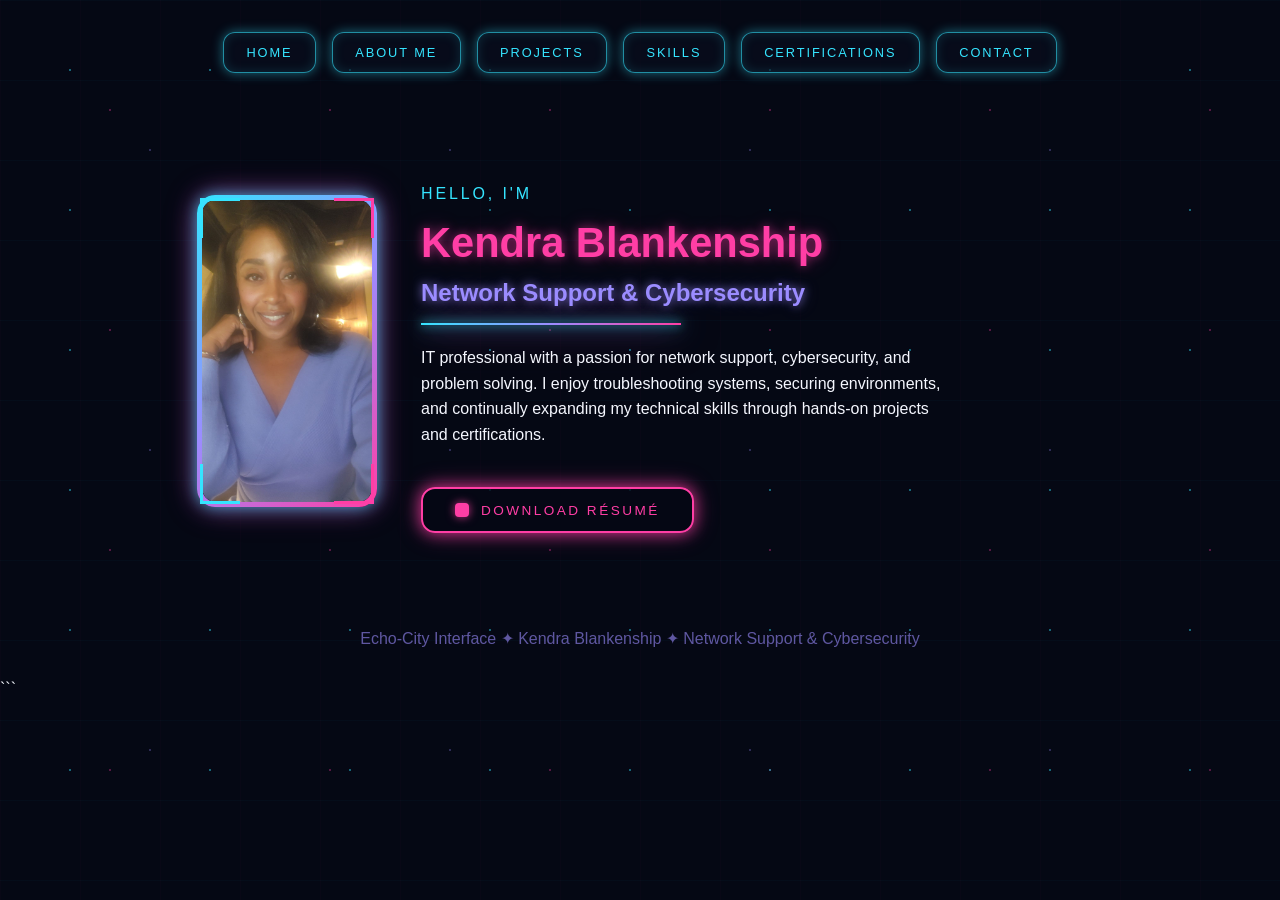
==== index.html @ c8859ae5 "Update index.html" ====
<!DOCTYPE html>

<html lang="en">
<head>
    <meta charset="UTF-8">
  <!DOCTYPE html>

<html lang="en">
<head>
    <meta charset="UTF-8">
    <meta name="viewport" content="width=device-width, initial-scale=1.0">
    <title>Kendra Blankenship | Echo-City Interface</title>

    <link rel="stylesheet" href="css/main.css">
</head>

<body>

    <div class="bg-stars"></div>
    <div class="bg-grid"></div>
    <div class="bg-sparks"></div>

    <header>
        <nav class="nav-bar">
            <a href="index.html">Home</a>
            <a href="about.html">About Me</a>
            <a href="projects.html">Projects</a>
            <a href="skills.html">Skills</a>
            <a href="certifications.html">Certifications</a>
            <a href="contact.html">Contact</a>
        </nav>
    </header>

<main class="hero-section">

<div class="portrait-frame">
    
    <span class="hud-corner tl"></span>
    <span class="hud-corner tr"></span>
    <span class="hud-corner bl"></span>
    <span class="hud-corner br"></span>

    <div class="portrait-container">
        <img src="assets/portrait.jpg" alt="Kendra Blankenship">
    </div>

</div>

    <div class="hero-content">

        <p class="intro-text">HELLO, I'M</p>

        <h1>Kendra Blankenship</h1>

        <h2>Network Support & Cybersecurity</h2>

        <div class="bio-panel">
            <p>
                IT professional with a passion for network support,
                cybersecurity, and problem solving. I enjoy
                troubleshooting systems, securing environments,
                and continually expanding my technical skills
                through hands-on projects and certifications.
            </p>
        </div>

<a href="#" class="resume-button">
    Download Résumé
</a>

    </div>

</main>

<footer>
    Echo-City Interface ✦ Kendra Blankenship ✦ Network Support & Cybersecurity
</footer>
```

</body>
</html>
---- css/main.css ----
* {
  box-sizing: border-box;
}

body {
  margin: 0;
  min-height: 100vh;
  background: #050814;
  color: #f5f7ff;
  font-family: Arial, sans-serif;
}

.nav-bar {
  display: flex;
  justify-content: center;
  gap: 1rem;
  padding: 2rem 1rem;
  flex-wrap: wrap;
}

.nav-bar a {
  display: inline-flex;
  align-items: center;
  justify-content: center;

  padding: 0.75rem 1.4rem;

  text-decoration: none;
  text-transform: uppercase;
  letter-spacing: 0.15em;
  font-size: 0.8rem;

  color: #35e4ff;

  border-radius: 12px;
  border: 1px solid rgba(53, 228, 255, 0.6);

  background: rgba(10, 15, 30, 0.65);

  box-shadow:
    0 0 12px rgba(53, 228, 255, 0.45),
    inset 0 0 12px rgba(53, 228, 255, 0.15);

  transition: all 0.25s ease;
}
.nav-bar a:hover {
  color: #ff3ea5;

  border-color: rgba(255, 62, 165, 0.85);

  box-shadow:
    0 0 18px rgba(255, 62, 165, 0.8),
    0 0 30px rgba(255, 62, 165, 0.4),
    inset 0 0 16px rgba(255, 62, 165, 0.25);

  transform: translateY(-2px);
}

.hero-section {
  max-width: 950px;
  margin: 4rem auto;
  padding: 0 2rem;

  display: grid;
  grid-template-columns: 180px 1fr;
  gap: 2.75rem;
  align-items: center;
}

.portrait-container img {
  width: 100%;
  display: block;
  border-radius: 14px;
}

.intro-text {
  color: #35e4ff;
  letter-spacing: 0.18em;
  text-transform: uppercase;
}

.hero-content h1 {
  margin: 0;
  font-size: 2.6rem;

  color: #ff3ea5;

  text-shadow:
    0 0 10px rgba(255, 62, 165, 0.5),
    0 0 20px rgba(255, 62, 165, 0.3);
}

.hero-content h2 {
  color: #9b8cff;
  font-size: 1.5rem;
  margin-top: 0.75rem;

  text-shadow:
    0 0 8px rgba(155, 140, 255, 0.65),
    0 0 16px rgba(155, 140, 255, 0.35);
}

.hero-content h2::after {
  content: "";
  display: block;

  width: 260px;
  height: 2px;

  margin-top: 1rem;

  background: linear-gradient(
    90deg,
    #35e4ff,
    #9b8cff,
    #ff3ea5
  );

  box-shadow:
    0 0 10px rgba(53,228,255,1),
    0 0 20px rgba(53,228,255,.85),
    0 0 30px rgba(155,140,255,.8),
    0 0 40px rgba(255,62,165,.75),
    0 0 55px rgba(255,62,165,.6);

  animation: hud-pulse 4s ease-in-out infinite;
}

@keyframes hud-pulse {
  0%, 100% {
    opacity: .85;
  }

  50% {
    opacity: 1;
  }
}

.bio-panel {
  max-width: 520px;
  line-height: 1.6;
}

.resume-button {
  display: inline-flex;
  align-items: center;
  gap: 0.75rem;

  margin-top: 1.5rem;
  padding: 0.85rem 2rem;

  text-decoration: none;
  text-transform: uppercase;
  letter-spacing: 0.18em;
  font-size: 0.85rem;

  color: #ff3ea5;

  border: 2px solid #ff3ea5;
  border-radius: 14px;

  background: rgba(5, 8, 20, 0.8);

  box-shadow:
    0 0 15px rgba(255, 62, 165, 0.7),
    0 0 25px rgba(255, 62, 165, 0.4);

  transition: all 0.25s ease;
}

.resume-button::before {
  content: "";
  width: 14px;
  height: 14px;
  border-radius: 4px;

  background: #ff3ea5;

  box-shadow:
    0 0 10px rgba(255, 62, 165, 0.8);
}

.resume-button:hover {
  color: #35e4ff;
  border-color: #35e4ff;

  box-shadow:
    0 0 20px rgba(53, 228, 255, 0.8),
    0 0 35px rgba(53, 228, 255, 0.5);
}

footer {
  text-align: center;
  padding: 2rem 1rem;
  color: rgba(155, 140, 255, 0.6);
}

@media (max-width: 800px) {
  .hero-section {
    grid-template-columns: 1fr;
    text-align: center;
  }

  .portrait-container {
    max-width: 260px;
    margin: 0 auto;
  }

  .bio-panel {
    margin: 0 auto;
  }
}
.portrait-frame {
  position: relative;
  padding: 5px;
  border-radius: 18px;

  background: linear-gradient(
    135deg,
    #35e4ff,
    #9b8cff,
    #ff3ea5
  );

  box-shadow:
    0 0 14px rgba(53,228,255,.55),
    0 0 24px rgba(155,140,255,.45),
    0 0 32px rgba(255,62,165,.35);
}

.portrait-container {
  background: #050814;
  border-radius: 14px;
  overflow: hidden;
}

.portrait-container img {
  width: 100%;
  display: block;
  border-radius: 14px;
}

.hud-corner {
  position: absolute;
  width: 50px;
  height: 50px;
  z-index: 5;
}

.tl {
  top: 3px;
  left: 3px;

  width: 40px;
  height: 40px;

  border-top: 3px solid #35e4ff;
  border-left: 3px solid #35e4ff;
}

.tr {
  top: 3px;
  right: 3px;

  width: 40px;
  height: 40px;

  border-top: 3px solid #ff3ea5;
  border-right: 3px solid #ff3ea5;
}

.bl {
  bottom: 3px;
  left: 3px;

  width: 40px;
  height: 40px;

  border-bottom: 3px solid #35e4ff;
  border-left: 3px solid #35e4ff;
}

.br {
  bottom: 3px;
  right: 3px;

  width: 40px;
  height: 40px;

  border-bottom: 3px solid #ff3ea5;
  border-right: 3px solid #ff3ea5;
}
/* ========================================
   ECHO-CITY BACKGROUND
======================================== */

.bg-stars,
.bg-grid {
  position: fixed;
  inset: 0;
  pointer-events: none;
}

.bg-stars {
  z-index: 0;

  background-image:
    radial-gradient(circle, rgba(53,228,255,.6) 1px, transparent 1px),
    radial-gradient(circle, rgba(255,62,165,.45) 1px, transparent 1px),
    radial-gradient(circle, rgba(155,140,255,.4) 1px, transparent 1px);

  background-size:
    140px 140px,
    220px 220px,
    300px 300px;

  opacity: .7;

  animation: star-drift 18s linear infinite;
}

.bg-grid {
  z-index: 0;

  background:
    linear-gradient(rgba(53,228,255,.08) 1px, transparent 1px),
    linear-gradient(90deg, rgba(255,62,165,.06) 1px, transparent 1px);

  background-size: 80px 80px;

  opacity: .35;

  animation: grid-drift 40s linear infinite;
}

header,
.hero-section,
footer {
  position: relative;
  z-index: 1;
}

@keyframes star-drift {
  from {
    transform: translateY(0);
  }

  to {
    transform: translateY(-120px);
  }
}

@keyframes grid-drift {
  from {
    background-position: 0 0, 0 0, 0 0;
  }

  to {
    background-position: 140px 140px, 220px 220px, 300px 300px;
  }
}
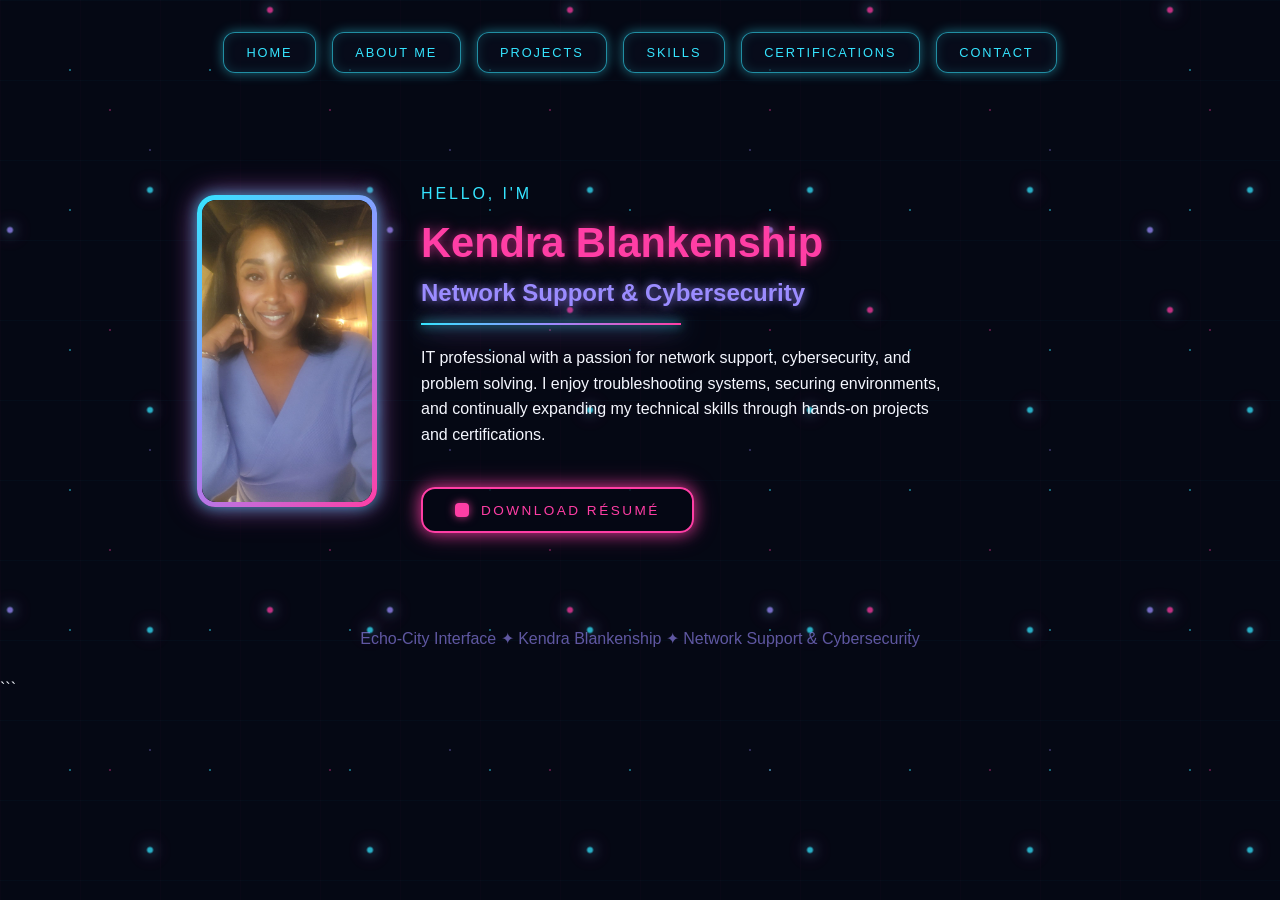
==== commit c3abc905: "Update index.html" ====
--- a/index.html
+++ b/index.html
@@ -34,11 +34,6 @@
 <main class="hero-section">
 
 <div class="portrait-frame">
-    
-    <span class="hud-corner tl"></span>
-    <span class="hud-corner tr"></span>
-    <span class="hud-corner bl"></span>
-    <span class="hud-corner br"></span>
 
     <div class="portrait-container">
         <img src="assets/portrait.jpg" alt="Kendra Blankenship">
--- a/css/main.css
+++ b/css/main.css
@@ -359,3 +359,48 @@
     background-position: 140px 140px, 220px 220px, 300px 300px;
   }
 }
+.bg-sparks {
+  position: fixed;
+  inset: 0;
+  z-index: 0;
+  pointer-events: none;
+
+  background-image:
+    radial-gradient(circle, rgba(53,228,255,1) 0 2px, transparent 4px),
+    radial-gradient(circle, rgba(255,62,165,1) 0 2px, transparent 4px),
+    radial-gradient(circle, rgba(155,140,255,1) 0 2px, transparent 4px);
+
+  background-size:
+    220px 220px,
+    300px 300px,
+    380px 380px;
+
+  background-position:
+    40px 80px,
+    120px 160px,
+    200px 40px;
+
+  opacity: 0.75;
+
+  filter:
+    drop-shadow(0 0 6px rgba(53,228,255,.9))
+    drop-shadow(0 0 10px rgba(255,62,165,.7));
+
+  animation: spark-drift 22s linear infinite;
+}
+
+@keyframes spark-drift {
+  from {
+    background-position:
+      40px 80px,
+      120px 160px,
+      200px 40px;
+  }
+
+  to {
+    background-position:
+      260px 300px,
+      420px 460px,
+      580px 420px;
+  }
+}
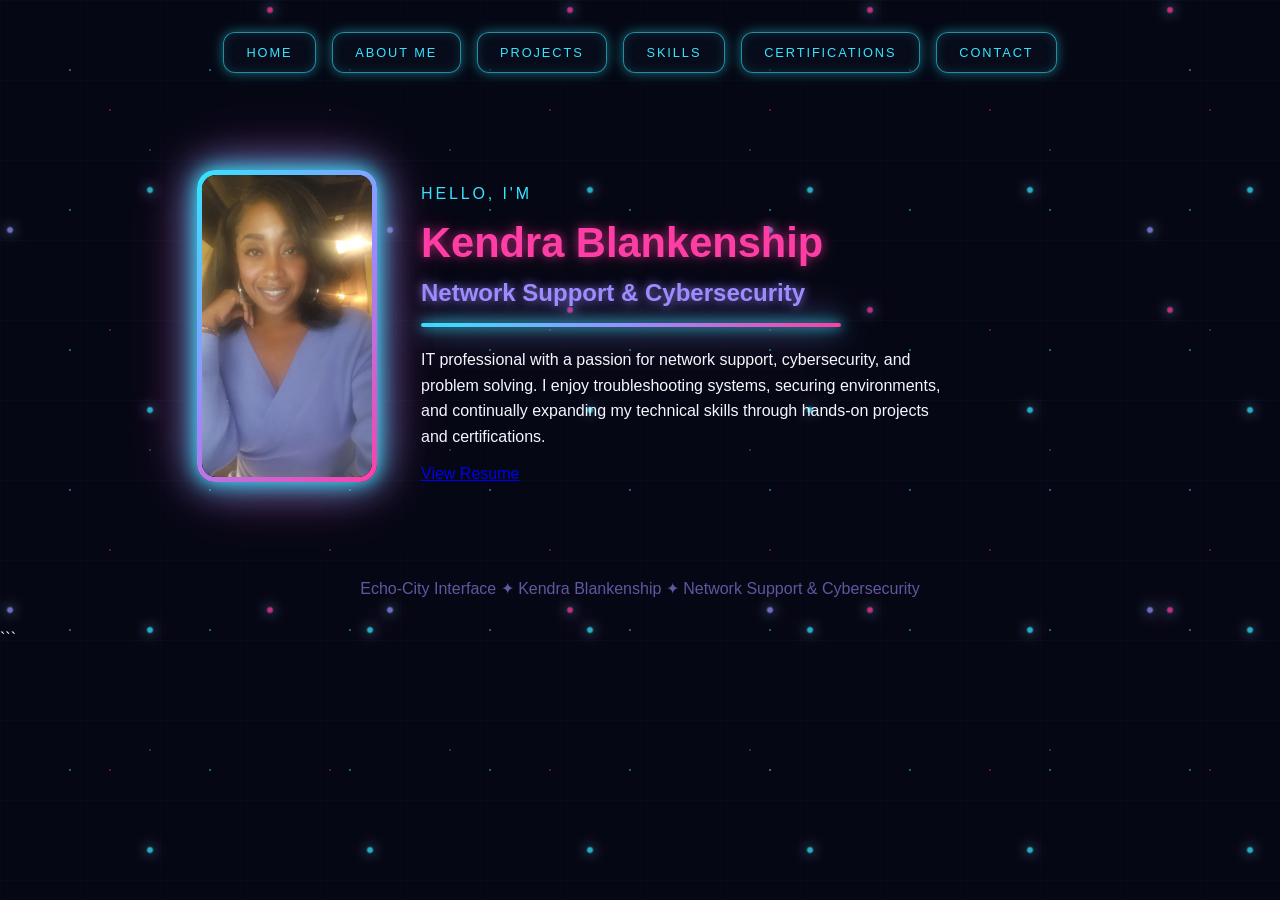
==== commit 3c7a2ab1: "Update index.html" ====
--- a/index.html
+++ b/index.html
@@ -59,8 +59,10 @@
             </p>
         </div>
 
-<a href="#" class="resume-button">
-    Download Résumé
+<a href="assets/Kendra_Blankenship_Resume.pdf"
+   class="action-button"
+   target="_blank">
+   View Resume
 </a>
 
     </div>
--- a/css/main.css
+++ b/css/main.css
@@ -104,10 +104,12 @@
   content: "";
   display: block;
 
-  width: 260px;
-  height: 2px;
+  width: 420px;
+  height: 4px;
 
   margin-top: 1rem;
+
+  border-radius: 999px;
 
   background: linear-gradient(
     90deg,
@@ -117,13 +119,12 @@
   );
 
   box-shadow:
-    0 0 10px rgba(53,228,255,1),
-    0 0 20px rgba(53,228,255,.85),
-    0 0 30px rgba(155,140,255,.8),
-    0 0 40px rgba(255,62,165,.75),
-    0 0 55px rgba(255,62,165,.6);
-
-  animation: hud-pulse 4s ease-in-out infinite;
+    0 0 12px rgba(53,228,255,1),
+    0 0 24px rgba(53,228,255,.9),
+    0 0 40px rgba(155,140,255,.8),
+    0 0 60px rgba(255,62,165,.8);
+
+  animation: portrait-flicker 4s infinite;
 }
 
 @keyframes hud-pulse {
@@ -210,6 +211,7 @@
     margin: 0 auto;
   }
 }
+
 .portrait-frame {
   position: relative;
   padding: 5px;
@@ -223,9 +225,69 @@
   );
 
   box-shadow:
-    0 0 14px rgba(53,228,255,.55),
-    0 0 24px rgba(155,140,255,.45),
-    0 0 32px rgba(255,62,165,.35);
+    0 0 18px rgba(53,228,255,.9),
+    0 0 36px rgba(53,228,255,.6),
+    0 0 48px rgba(155,140,255,.55),
+    0 0 70px rgba(255,62,165,.45);
+
+  animation: portrait-flicker 4s ease-in-out infinite;
+}
+
+@keyframes portrait-flicker {
+  0%, 100% {
+    opacity: 1;
+    filter: brightness(1);
+  }
+
+  8% {
+    opacity: .95;
+    filter: brightness(1.15);
+  }
+
+  9% {
+    opacity: .82;
+    filter: brightness(.85);
+  }
+
+  10% {
+    opacity: 1;
+    filter: brightness(1.25);
+  }
+
+  48% {
+    opacity: 1;
+    filter: brightness(1);
+  }
+
+  49% {
+    opacity: .75;
+    filter: brightness(.8);
+  }
+
+  50% {
+    opacity: 1;
+    filter: brightness(1.3);
+  }
+
+  51% {
+    opacity: .92;
+    filter: brightness(1.15);
+  }
+
+  80% {
+    opacity: 1;
+    filter: brightness(1);
+  }
+
+  81% {
+    opacity: .78;
+    filter: brightness(.85);
+  }
+
+  82% {
+    opacity: 1;
+    filter: brightness(1.25);
+  }
 }
 
 .portrait-container {
@@ -404,3 +466,1083 @@
       580px 420px;
   }
 }
+
+body.about-page {
+  background: #050814;
+}
+
+.about-content {
+  max-width: 900px;
+  margin: 2rem auto 0;
+  line-height: 1.7;
+}
+
+.about-content p {
+  margin-bottom: 1.75rem;
+}
+
+body.about-page .bg-stars,
+body.about-page .bg-grid,
+body.about-page .bg-sparks {
+  display: none;
+}
+
+.about-light {
+  position: fixed;
+  width: 420px;
+  height: 420px;
+  top: 20%;
+  left: 60%;
+  pointer-events: none;
+  z-index: 0;
+
+  background: radial-gradient(
+    circle,
+    rgba(53, 228, 255, 0.28) 0%,
+    rgba(155, 140, 255, 0.16) 35%,
+    rgba(255, 62, 165, 0.08) 55%,
+    transparent 70%
+  );
+
+  filter: blur(18px);
+  animation: about-searchlight 24s ease-in-out infinite;
+}
+
+.about-page header,
+.about-page main,
+.about-page footer,
+.about-page .page-shell {
+  position: relative;
+  z-index: 1;
+}
+
+@keyframes about-searchlight {
+
+  0% {
+    transform: translate(-55vw, -10vh);
+  }
+
+  25% {
+    transform: translate(10vw, -5vh);
+  }
+
+  50% {
+    transform: translate(-65vw, 15vh);
+  }
+
+  75% {
+    transform: translate(5vw, 25vh);
+  }
+
+  100% {
+    transform: translate(-55vw, -10vh);
+  }
+}
+
+/* ABOUT PAGE HEADER */
+
+.about-header {
+  max-width: 900px;
+  margin: 4rem auto 2rem;
+}
+
+.section-tag {
+  color: #35e4ff;
+  text-transform: uppercase;
+  letter-spacing: 4px;
+  font-size: .85rem;
+
+  text-shadow:
+    0 0 8px rgba(53,228,255,.7),
+    0 0 18px rgba(53,228,255,.45);
+}
+
+.about-header h1 {
+  font-size: 2.6rem;
+  margin: 0;   /* same as Home */
+
+  color: #ff3ea5;
+
+  text-shadow:
+    0 0 10px rgba(255,62,165,.5),
+    0 0 20px rgba(255,62,165,.3);
+}
+
+.about-header h2 {
+  color: #9b8cff;
+  font-size: 1.5rem;
+  margin-top: .75rem;
+
+  text-shadow:
+    0 0 8px rgba(155,140,255,.5),
+    0 0 16px rgba(155,140,255,.3);
+}
+
+.about-header h2::after {
+  content: "";
+  display: block;
+
+  width: 100%;
+  max-width: 420px;
+  height: 3px;
+
+  margin-top: 1rem;
+
+  background: linear-gradient(
+    90deg,
+    #35e4ff,
+    #9b8cff,
+    #ff3ea5
+  );
+
+  box-shadow:
+    0 0 10px rgba(53,228,255,1),
+    0 0 20px rgba(53,228,255,.75),
+    0 0 30px rgba(155,140,255,.65),
+    0 0 40px rgba(255,62,165,.6);
+
+  animation: portrait-flicker 4s infinite;
+}
+
+/* ===============================
+   PROJECTS PAGE
+================================ */
+body.projects-page {
+   background: #050814;
+  overflow-x: hidden;
+}
+
+.projects-header {
+  max-width: 900px;
+  margin: 3rem auto 1.5rem;
+}
+
+.projects-header h1 {
+  font-size: 2.6rem;
+  margin: 0;
+  color: #ff3ea5;
+
+  text-shadow:
+    0 0 10px rgba(255,62,165,.5),
+    0 0 20px rgba(255,62,165,.3);
+}
+
+.projects-header h2 {
+  color: #9b8cff;
+  font-size: 1.5rem;
+  margin-top: .75rem;
+  text-transform: none;
+  letter-spacing: normal;
+
+  text-shadow:
+    0 0 8px rgba(155,140,255,.5),
+    0 0 16px rgba(155,140,255,.3);
+}
+
+.projects-header h2::after {
+  content: "";
+  display: block;
+
+  width: 100%;
+  max-width: 420px;
+  height: 3px;
+
+  margin-top: 1rem;
+
+  background: linear-gradient(
+    90deg,
+    #35e4ff,
+    #9b8cff,
+    #ff3ea5
+  );
+
+  box-shadow:
+    0 0 10px rgba(53,228,255,1),
+    0 0 20px rgba(53,228,255,.75),
+    0 0 30px rgba(155,140,255,.65),
+    0 0 40px rgba(255,62,165,.6);
+
+  animation: portrait-flicker 4s infinite;
+}
+
+.projects-section {
+  max-width: 1100px;
+  margin: 3rem auto;
+  padding: 0 2rem;
+}
+
+.project-category {
+  margin-bottom: 1.5rem;
+}
+
+.project-category details {
+  border-radius: 14px;
+}
+
+.project-category summary {
+  list-style: none;
+  cursor: pointer;
+
+  padding: 1rem 1.5rem;
+  margin-bottom: 1.4rem;
+
+  border-radius: 12px;
+  border: 1px solid rgba(53, 228, 255, 0.65);
+
+  color: #35e4ff;
+  background: rgba(5, 8, 20, 0.75);
+
+  font-size: 0.95rem;
+  letter-spacing: 0.18em;
+  text-transform: uppercase;
+
+  box-shadow:
+    0 0 14px rgba(53, 228, 255, 0.55),
+    inset 0 0 14px rgba(53, 228, 255, 0.12);
+
+  transition: all 0.25s ease;
+}
+
+.project-category summary::-webkit-details-marker {
+  display: none;
+}
+
+.project-category summary::before {
+  content: "▶";
+  display: inline-block;
+  margin-right: 0.85rem;
+
+  color: #ff3ea5;
+  text-shadow: 0 0 8px rgba(255, 62, 165, 0.75);
+
+  transition: transform 0.25s ease;
+}
+
+.project-category details[open] summary::before {
+  transform: rotate(90deg);
+}
+
+.project-category summary:hover {
+  color: #ff3ea5;
+  border-color: rgba(255, 62, 165, 0.85);
+
+  box-shadow:
+    0 0 18px rgba(255, 62, 165, 0.75),
+    0 0 32px rgba(255, 62, 165, 0.35),
+    inset 0 0 18px rgba(255, 62, 165, 0.18);
+
+  transform: translateY(-2px);
+}
+
+.project-grid {
+  display: grid;
+  grid-template-columns: repeat(2, minmax(0, 1fr));
+  gap: 1.4rem;
+  margin-bottom: 2.5rem;
+}
+
+.project-card {
+  position: relative;
+  padding: 1.4rem;
+  border-radius: 14px;
+
+  background: rgba(5, 8, 20, 0.78);
+
+  border: 2px solid transparent;
+  background:
+    linear-gradient(#050814, #050814) padding-box,
+    linear-gradient(135deg, #35e4ff, #9b8cff, #ff3ea5) border-box;
+
+  box-shadow:
+    0 0 18px rgba(53, 228, 255, 0.5),
+    0 0 28px rgba(255, 62, 165, 0.28);
+
+  transition: all 0.25s ease;
+}
+
+.project-card:hover {
+  transform: translateY(-4px);
+
+  box-shadow:
+    0 0 22px rgba(53, 228, 255, 0.75),
+    0 0 36px rgba(155, 140, 255, 0.45),
+    0 0 48px rgba(255, 62, 165, 0.35);
+}
+
+.project-card h3 {
+  margin-top: 0;
+  color: #d38bff;
+
+  font-size: 1rem;
+  letter-spacing: 0.12em;
+
+  text-shadow:
+    0 0 8px rgba(211, 139, 255, 0.6);
+}
+
+.project-card p {
+  color: #f5f7ff;
+  line-height: 1.6;
+  font-size: 0.95rem;
+}
+
+@media (max-width: 850px) {
+  .project-grid {
+    grid-template-columns: 1fr;
+  }
+}
+
+@keyframes network-pulse {
+
+  0%,100% {
+    opacity: .25;
+    filter: drop-shadow(0 0 2px #35e4ff);
+  }
+
+  50% {
+    opacity: .45;
+    filter:
+      drop-shadow(0 0 6px #35e4ff)
+      drop-shadow(0 0 12px #35e4ff);
+  }
+}
+
+.network-bg {
+  position: fixed;
+  inset: 0;
+  z-index: 0;
+  pointer-events: none;
+  opacity: .7;
+}
+
+.network-bg::before {
+  content: "";
+  position: absolute;
+  inset: 0;
+
+  background:
+
+  linear-gradient(
+    120deg,
+    transparent 18%,
+    rgba(53,228,255,.5) 18.2%,
+    transparent 18.4%
+  ),
+
+  linear-gradient(
+    35deg,
+    transparent 28%,
+    rgba(255,62,165,.45) 28.2%,
+    transparent 28.4%
+  ),
+
+  linear-gradient(
+    145deg,
+    transparent 52%,
+    rgba(155,140,255,.45) 52.2%,
+    transparent 52.4%
+  ),
+
+  linear-gradient(
+    70deg,
+    transparent 74%,
+    rgba(53,228,255,.25) 74.2%,
+    transparent 74.4%
+  ),
+
+  linear-gradient(
+    160deg,
+    transparent 82%,
+    rgba(255,62,165,.25) 82.2%,
+    transparent 82.4%
+  );
+
+  filter: blur(1px);
+
+  animation: network-lines 12s ease-in-out infinite;
+}
+
+@keyframes network-lines {
+
+  0%,100% {
+    opacity: .45;
+  }
+
+  50% {
+    opacity: .75;
+  }
+}
+
+.network-bg::after {
+  content: "";
+  position: absolute;
+  inset: 0;
+
+  background:
+    linear-gradient(120deg, transparent 0 48%, rgba(53,228,255,.35) 49%, transparent 50%),
+    linear-gradient(35deg, transparent 0 48%, rgba(255,62,165,.30) 49%, transparent 50%),
+    linear-gradient(145deg, transparent 0 48%, rgba(155,140,255,.30) 49%, transparent 50%);
+
+  background-size:
+    900px 900px,
+    1100px 1100px,
+    1000px 1000px;
+
+  opacity: .18;
+
+  filter:
+    drop-shadow(0 0 3px rgba(53,228,255,.45))
+    drop-shadow(0 0 5px rgba(255,62,165,.3));
+
+  animation: packet-flow 28s linear infinite;
+}
+
+@keyframes packet-flow {
+  from {
+    background-position:
+      -300px -200px,
+      500px 100px,
+      200px 700px;
+  }
+
+  to {
+    background-position:
+      900px 700px,
+      -400px 900px,
+      1300px -300px;
+  }
+}
+
+/* ===============================
+   SKILLS PAGE
+================================ */
+
+body.skills-page {
+  background: #050814;
+  overflow-x: hidden;
+}
+
+.skills-page header,
+.skills-page .skills-header,
+.skills-page .skills-section,
+.skills-page footer {
+  position: relative;
+  z-index: 1;
+}
+
+.skills-header {
+  max-width: 900px;
+  margin: 3rem auto 2rem;
+}
+
+.skills-header h1 {
+  font-size: 2.6rem;
+  margin: 0;
+  color: #ff3ea5;
+
+  text-shadow:
+    0 0 10px rgba(255,62,165,.5),
+    0 0 20px rgba(255,62,165,.3);
+}
+
+.skills-header h2 {
+  color: #9b8cff;
+  font-size: 1.5rem;
+  margin-top: .75rem;
+
+  text-shadow:
+    0 0 8px rgba(155,140,255,.5),
+    0 0 16px rgba(155,140,255,.3);
+}
+
+.skills-header h2::after {
+  content: "";
+  display: block;
+
+  width: 100%;
+  max-width: 420px;
+  height: 3px;
+  margin-top: 1rem;
+
+  background: linear-gradient(
+    90deg,
+    #35e4ff,
+    #9b8cff,
+    #ff3ea5
+  );
+
+  box-shadow:
+    0 0 10px rgba(53,228,255,1),
+    0 0 20px rgba(53,228,255,.75),
+    0 0 30px rgba(155,140,255,.65),
+    0 0 40px rgba(255,62,165,.6);
+
+  animation: portrait-flicker 4s infinite;
+}
+
+.skills-section {
+  max-width: 1100px;
+  margin: 2rem auto;
+  padding: 0 2rem;
+
+  display: grid;
+  grid-template-columns: repeat(2, minmax(0, 1fr));
+  gap: 1.4rem;
+}
+
+.skill-card {
+  padding: 1rem 1.2rem;
+  min-height: 110px;
+  border-radius: 14px;
+
+  background:
+    linear-gradient(#050814, #050814) padding-box,
+    linear-gradient(135deg, #35e4ff, #9b8cff, #ff3ea5) border-box;
+
+  border: 2px solid transparent;
+
+box-shadow:
+  0 0 12px rgba(53,228,255,.4),
+  0 0 20px rgba(255,62,165,.22);
+
+  transition: all .25s ease;
+}
+
+.skill-card:hover {
+  transform: translateY(-4px);
+
+  box-shadow:
+    0 0 22px rgba(53,228,255,.75),
+    0 0 36px rgba(155,140,255,.45),
+    0 0 48px rgba(255,62,165,.35);
+}
+
+.skill-card h3 {
+  margin-top: 0;
+  color: #d38bff;
+  font-size: 1rem;
+  letter-spacing: .12em;
+
+  text-shadow:
+    0 0 8px rgba(211,139,255,.6);
+}
+
+.skill-card p {
+  color: #f5f7ff;
+  line-height: 1.6;
+  font-size: .95rem;
+}
+
+@media (max-width: 850px) {
+  .skills-section {
+    grid-template-columns: 1fr;
+  }
+}
+
+.binary-bg {
+  position: fixed;
+  inset: 0;
+  z-index: 0;
+  overflow: hidden;
+  pointer-events: none;
+}
+
+.binary-bg span {
+  position: absolute;
+  top: -120px;
+
+  font-family: monospace;
+  font-size: 0.75rem;
+  letter-spacing: 1px;
+
+  opacity: 0.4;
+
+  white-space: nowrap;
+
+  animation-name: binary-fall;
+  animation-timing-function: linear;
+  animation-iteration-count: infinite;
+}
+
+.binary-bg span:nth-child(3n+1) {
+  color: #35e4ff;
+}
+
+.binary-bg span:nth-child(3n+2) {
+  color: #ff3ea5;
+}
+
+.binary-bg span:nth-child(3n) {
+  color: #9b8cff;
+}
+@keyframes binary-fall {
+
+  from {
+    transform: translateY(-150px);
+  }
+
+  to {
+    transform: translateY(110vh);
+  }
+
+}
+
+.binary-bg span:nth-child(1) {
+  left: 1%;
+  animation-duration: 22s;
+  animation-delay: 0s;
+}
+
+.binary-bg span:nth-child(2) {
+  left: 12%;
+  animation-duration: 28s;
+  animation-delay: -6s;
+}
+
+.binary-bg span:nth-child(3) {
+  left: 1%;
+  animation-duration: 24s;
+  animation-delay: -10s;
+}
+
+.binary-bg span:nth-child(4) {
+  left: 36%;
+  animation-duration: 30s;
+  animation-delay: -4s;
+}
+
+.binary-bg span:nth-child(5) {
+  left: 48%;
+  animation-duration: 26s;
+  animation-delay: -8s;
+}
+
+.binary-bg span:nth-child(6) {
+  left: 30%;
+  animation-duration: 32s;
+  animation-delay: -12s;
+}
+
+.binary-bg span:nth-child(7) {
+  left: 72%;
+  animation-duration: 25s;
+  animation-delay: -7s;
+}
+
+.binary-bg span:nth-child(8) {
+  left: 88%;
+  animation-duration: 34s;
+  animation-delay: -14s;
+}
+
+/* ===============================
+   CERTIFICATIONS PAGE
+================================ */
+
+body.certifications-page {
+  background: #050814;
+  overflow-x: hidden;
+}
+
+.certifications-page header,
+.certifications-page .certs-header,
+.certifications-page .certifications-grid,
+.certifications-page footer {
+  position: relative;
+  z-index: 1;
+}
+
+.certs-header {
+  max-width: 900px;
+  margin: 3rem auto 2rem;
+}
+
+.certs-header h1 {
+  font-size: 2.6rem;
+  margin: 0;
+  color: #ff3ea5;
+
+  text-shadow:
+    0 0 10px rgba(255,62,165,.5),
+    0 0 20px rgba(255,62,165,.3);
+}
+
+.certs-header h2 {
+  color: #9b8cff;
+  font-size: 1.5rem;
+  margin-top: .75rem;
+
+  text-shadow:
+    0 0 8px rgba(155,140,255,.5),
+    0 0 16px rgba(155,140,255,.3);
+}
+
+.certs-header h2::after {
+  content: "";
+  display: block;
+  width: 100%;
+  max-width: 420px;
+  height: 3px;
+  margin-top: 1rem;
+
+  background: linear-gradient(
+    90deg,
+    #35e4ff,
+    #9b8cff,
+    #ff3ea5
+  );
+
+  box-shadow:
+    0 0 10px rgba(53,228,255,1),
+    0 0 20px rgba(53,228,255,.75),
+    0 0 30px rgba(155,140,255,.65),
+    0 0 40px rgba(255,62,165,.6);
+
+  animation: portrait-flicker 4s infinite;
+}
+
+.certifications-grid {
+  max-width: 1100px;
+  margin: 2rem auto;
+  padding: 0 2rem;
+
+  display: grid;
+  grid-template-columns: repeat(2, minmax(0, 1fr));
+  gap: 1rem;
+}
+
+.cert-card {
+  position: relative;
+  padding: 1.15rem 1.25rem;
+   min-height: 110px;
+  padding: 1rem 1.2rem;
+
+  border-radius: 14px;
+  border: 2px solid transparent;
+
+  background:
+    linear-gradient(#050814, #050814) padding-box,
+    linear-gradient(135deg, #35e4ff, #9b8cff, #ff3ea5) border-box;
+
+  box-shadow:
+    0 0 12px rgba(53,228,255,.4),
+    0 0 20px rgba(255,62,165,.22);
+
+  transition: all .25s ease;
+}
+
+.cert-card:hover {
+  transform: translateY(-4px);
+
+  box-shadow:
+    0 0 22px rgba(53,228,255,.75),
+    0 0 36px rgba(155,140,255,.45),
+    0 0 48px rgba(255,62,165,.35);
+}
+
+.cert-card h3 {
+  margin-top: 1.2rem;
+  color: #d38bff;
+  font-size: 1rem;
+  letter-spacing: .12em;
+
+  text-shadow:
+    0 0 8px rgba(211,139,255,.6);
+}
+
+.cert-card p {
+  color: #f5f7ff;
+  line-height: 1.6;
+  font-size: .95rem;
+}
+
+.verified-tag {
+  position: absolute;
+  top: 1rem;
+  right: 1.25rem;
+
+  color: #35e4ff;
+  font-size: .65rem;
+  letter-spacing: .18em;
+  text-transform: uppercase;
+
+  text-shadow:
+    0 0 8px rgba(53,228,255,.7);
+}
+
+@media (max-width: 850px) {
+  .certifications-grid {
+    grid-template-columns: 1fr;
+  }
+}
+
+.certifications-page::before {
+  content:
+    "AUTHORIZED • VERIFIED • RECORD ACTIVE • CREDENTIAL DATABASE • ACCESS GRANTED\A"
+    "AUTHORIZED • VERIFIED • RECORD ACTIVE • CREDENTIAL DATABASE • ACCESS GRANTED\A"
+    "AUTHORIZED • VERIFIED • RECORD ACTIVE • CREDENTIAL DATABASE • ACCESS GRANTED";
+ 
+  animation: credential-drift 30s ease-in-out infinite alternate;
+  
+  position: fixed;
+  inset: 0;
+  z-index: 0;
+  pointer-events: none;
+
+  color: rgba(53,228,255,.12);
+  text-shadow: 0 0 8px rgba(53,228,255,.15);
+
+  font-size: 1rem;
+  letter-spacing: .35em;
+  line-height: 6rem;
+  text-transform: uppercase;
+
+  transform: rotate(-18deg);
+  white-space: pre-wrap;
+}
+
+.cert-status {
+  position: absolute;
+  top: 18px;
+  right: 20px;
+
+  transform: rotate(8deg);
+
+  border: 1px solid #35e4ff;
+  padding: 4px 10px;
+
+  color: #35e4ff;
+  background: rgba(53,228,255,.05);
+
+  letter-spacing: .18em;
+  text-transform: uppercase;
+
+  box-shadow:
+    0 0 10px rgba(53,228,255,.25);
+}
+
+@keyframes credential-drift {
+  from {
+    transform: rotate(-18deg) translateX(-40px);
+  }
+
+  to {
+    transform: rotate(-18deg) translateX(40px);
+  }
+}
+
+/* =========================================
+   CONTACT PAGE
+   ========================================= */
+.contact-page header,
+.contact-page .contact-header,
+.contact-page .contact-section,
+.contact-page footer {
+  position: relative;
+  z-index: 1;
+}
+
+.contact-page {
+  position: relative;
+  overflow-x: hidden;
+}
+
+.contact-section {
+  display: grid;
+  grid-template-columns: repeat(2, 1fr);
+  gap: 2rem;
+
+  max-width: 1200px;
+  margin: 3rem auto;
+}
+
+.contact-card {
+  min-height: 140px;
+  position: relative;
+
+  padding: 2rem;
+
+  background: rgba(0,0,0,.35);
+
+  border: 2px solid transparent;
+  border-radius: 18px;
+
+  background-image:
+    linear-gradient(#02071a,#02071a),
+    linear-gradient(135deg,#35e4ff,#ff3ea5);
+
+  background-origin: border-box;
+  background-clip: padding-box,border-box;
+
+  box-shadow:
+    0 0 18px rgba(53,228,255,.35),
+    0 0 24px rgba(255,62,165,.18);
+}
+
+.contact-card a {
+  color: var(--accent-cyan);
+  text-decoration: none;
+  transition: all .25s ease;
+}
+
+.contact-card a:hover {
+  color: #ff3ea5;
+  text-shadow: 0 0 10px rgba(255,62,165,.5);
+}
+
+.contact-header {
+  max-width: 900px;
+  margin: 3rem auto 2rem;
+}
+
+.contact-header h1 {
+  font-size: 2.6rem;
+  margin: 0;
+  color: #ff3ea5;
+
+  text-shadow:
+    0 0 10px rgba(255,62,165,.5),
+    0 0 20px rgba(255,62,165,.3);
+}
+
+.contact-header h2 {
+  color: #9b8cff;
+  font-size: 1.5rem;
+  margin-top: .75rem;
+
+  text-shadow:
+    0 0 8px rgba(155,140,255,.5),
+    0 0 16px rgba(155,140,255,.3);
+}
+
+.contact-header h2::after {
+  content: "";
+  display: block;
+  width: 100%;
+  max-width: 420px;
+  height: 3px;
+  margin-top: 1rem;
+
+  background: linear-gradient(
+    90deg,
+    #35e4ff,
+    #9b8cff,
+    #ff3ea5
+  );
+
+  box-shadow:
+    0 0 10px rgba(53,228,255,1),
+    0 0 20px rgba(53,228,255,.75),
+    0 0 30px rgba(155,140,255,.65),
+    0 0 40px rgba(255,62,165,.6);
+
+  animation: portrait-flicker 4s infinite;
+}
+
+.contact-card h3 {
+  color: #d18cff;
+
+  letter-spacing: .08em;
+
+  text-shadow:
+    0 0 6px rgba(209,140,255,.45),
+    0 0 12px rgba(209,140,255,.25);
+}
+
+.status-online {
+  display: flex;
+  align-items: center;
+  gap: 10px;
+
+  color: #f5f7ff;
+}
+
+.status-dot {
+  width: 10px;
+  height: 10px;
+
+  border-radius: 50%;
+
+  background: #32ff7e;
+
+  box-shadow:
+    0 0 6px #32ff7e,
+    0 0 12px #32ff7e,
+    0 0 18px rgba(50,255,126,.8);
+}
+
+.status-dot {
+  animation: online-pulse 2s infinite;
+}
+
+@keyframes online-pulse {
+
+  0%,100% {
+    opacity: 1;
+    transform: scale(1);
+  }
+
+  50% {
+    opacity: .6;
+    transform: scale(1.15);
+  }
+
+}
+
+.status-dot {
+  display: inline-block;
+
+  width: 10px;
+  height: 10px;
+
+  margin-right: 8px;
+
+  border-radius: 50%;
+
+  background: #32ff7e;
+
+  box-shadow:
+    0 0 6px #32ff7e,
+    0 0 12px #32ff7e,
+    0 0 18px rgba(50,255,126,.8);
+
+  animation: online-pulse 2s infinite;
+}
+
+@keyframes online-pulse {
+  0%,100% {
+    opacity: 1;
+    transform: scale(1);
+  }
+
+  50% {
+    opacity: .6;
+    transform: scale(1.15);
+  }
+}
+
+.contact-page::before {
+  content: "";
+  position: fixed;
+  inset: 0;
+  z-index: 0;
+  pointer-events: none;
+
+background-image:
+  linear-gradient(rgba(53,228,255,.14) 1px, transparent 1px),
+  linear-gradient(90deg, rgba(53,228,255,.14) 1px, transparent 1px);
+
+  background-size: 80px 80px;
+
+  animation: grid-drift 25s linear infinite;
+}
+
+@keyframes grid-drift {
+  from {
+    background-position: 0 0;
+  }
+
+  to {
+    background-position: 80px 80px;
+  }
+}
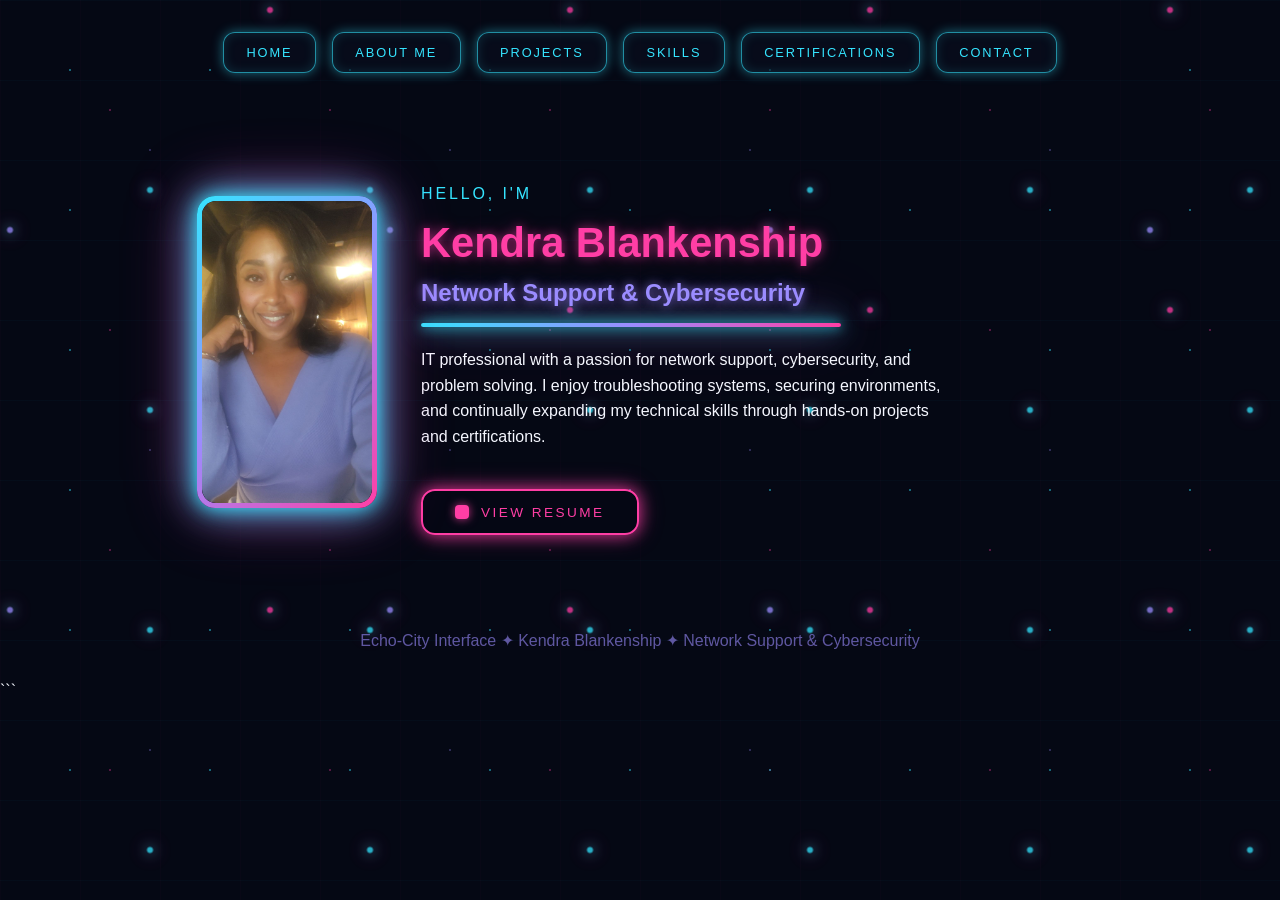
==== commit c3b38ee1: "Update index.html" ====
--- a/index.html
+++ b/index.html
@@ -1,10 +1,4 @@
-<!DOCTYPE html>
-
-<html lang="en">
-<head>
-    <meta charset="UTF-8">
   <!DOCTYPE html>
-
 <html lang="en">
 <head>
     <meta charset="UTF-8">
@@ -60,7 +54,7 @@
         </div>
 
 <a href="assets/Kendra_Blankenship_Resume.pdf"
-   class="action-button"
+   class="resume-button"
    target="_blank">
    View Resume
 </a>
